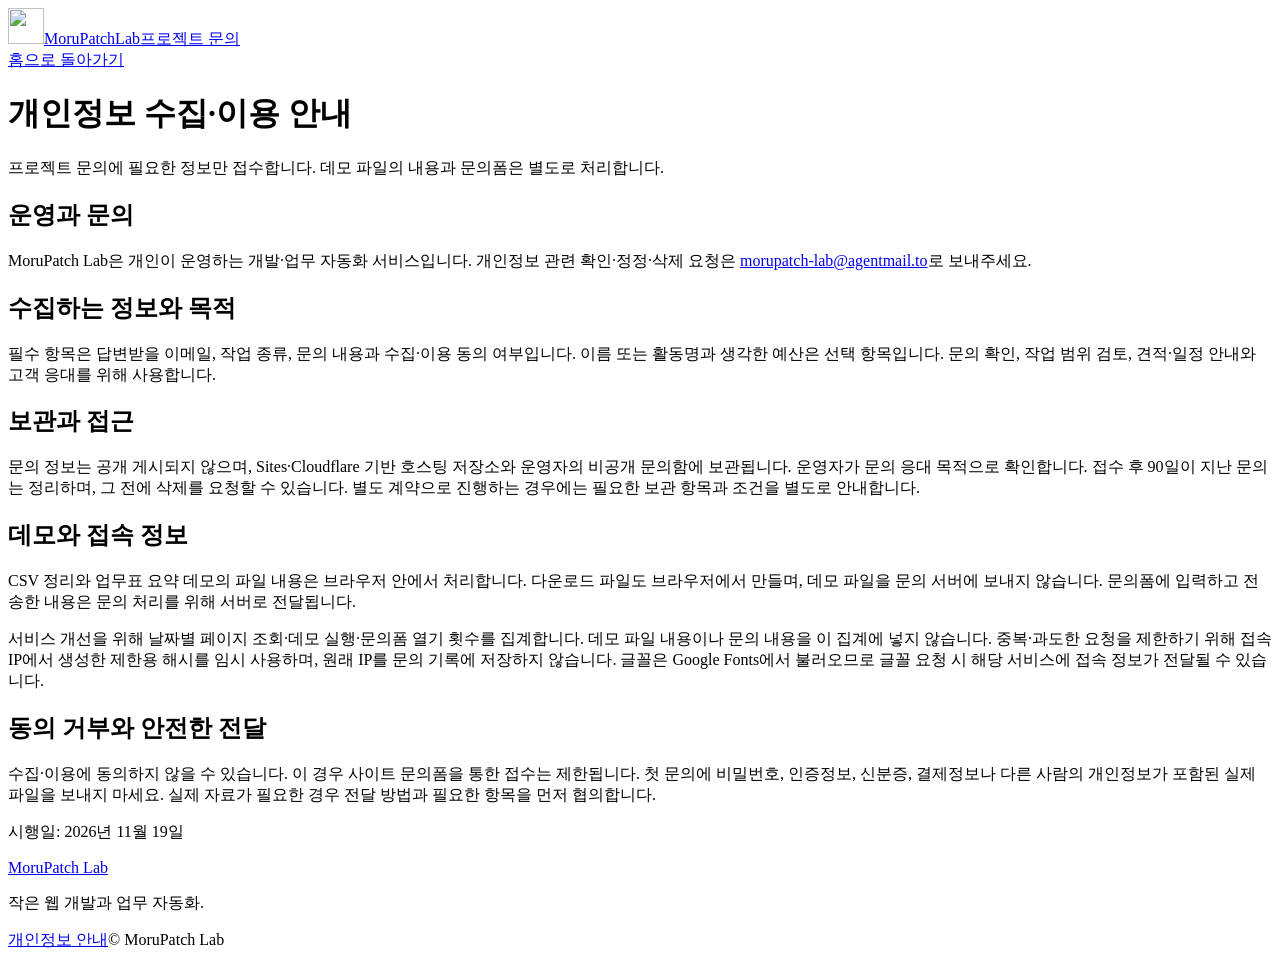
==== site/privacy.html @ eb6ef7da "Improve MoruPatch Lab website" ====
<!doctype html><html lang="ko"><head><meta charset="utf-8"><meta name="viewport" content="width=device-width,initial-scale=1"><title>개인정보 수집·이용 안내 | MoruPatch Lab</title><meta name="description" content="MoruPatch Lab 프로젝트 문의의 수집 항목, 목적, 보관과 삭제 요청 안내입니다."><meta name="theme-color" content="#111c2d"><link rel="canonical" href="https://morupatch-lab.hyeon661144.chatgpt.site/privacy"><link rel="icon" href="__ASSET_BASE__favicon.svg"><link rel="stylesheet" href="__ASSET_BASE__styles.css"><meta property="og:image" content="https://morupatch-lab.hyeon661144.chatgpt.site/og-morupatch.png"></head><body><header class="masthead"><a class="brand" href="/"><img src="__ASSET_BASE__brand-mark.svg" alt="" width="36" height="36"><span>MoruPatch<span class="brand-lab">Lab</span></span></a><a class="button button-small button-outline-light" href="/#contact">프로젝트 문의</a></header><main class="article-page"><a class="article-back" href="/">홈으로 돌아가기</a><h1>개인정보 수집·이용 안내</h1><p class="article-lead">프로젝트 문의에 필요한 정보만 접수합니다. 데모 파일의 내용과 문의폼은 별도로 처리합니다.</p>
<h2>운영과 문의</h2><p>MoruPatch Lab은 개인이 운영하는 개발·업무 자동화 서비스입니다. 개인정보 관련 확인·정정·삭제 요청은 <a href="mailto:morupatch-lab@agentmail.to">morupatch-lab@agentmail.to</a>로 보내주세요.</p>
<h2>수집하는 정보와 목적</h2><p>필수 항목은 답변받을 이메일, 작업 종류, 문의 내용과 수집·이용 동의 여부입니다. 이름 또는 활동명과 생각한 예산은 선택 항목입니다. 문의 확인, 작업 범위 검토, 견적·일정 안내와 고객 응대를 위해 사용합니다.</p>
<h2>보관과 접근</h2><p>문의 정보는 공개 게시되지 않으며, Sites·Cloudflare 기반 호스팅 저장소와 운영자의 비공개 문의함에 보관됩니다. 운영자가 문의 응대 목적으로 확인합니다. 접수 후 90일이 지난 문의는 정리하며, 그 전에 삭제를 요청할 수 있습니다. 별도 계약으로 진행하는 경우에는 필요한 보관 항목과 조건을 별도로 안내합니다.</p>
<h2>데모와 접속 정보</h2><p>CSV 정리와 업무표 요약 데모의 파일 내용은 브라우저 안에서 처리합니다. 다운로드 파일도 브라우저에서 만들며, 데모 파일을 문의 서버에 보내지 않습니다. 문의폼에 입력하고 전송한 내용은 문의 처리를 위해 서버로 전달됩니다.</p><p>서비스 개선을 위해 날짜별 페이지 조회·데모 실행·문의폼 열기 횟수를 집계합니다. 데모 파일 내용이나 문의 내용을 이 집계에 넣지 않습니다. 중복·과도한 요청을 제한하기 위해 접속 IP에서 생성한 제한용 해시를 임시 사용하며, 원래 IP를 문의 기록에 저장하지 않습니다. 글꼴은 Google Fonts에서 불러오므로 글꼴 요청 시 해당 서비스에 접속 정보가 전달될 수 있습니다.</p>
<h2>동의 거부와 안전한 전달</h2><p>수집·이용에 동의하지 않을 수 있습니다. 이 경우 사이트 문의폼을 통한 접수는 제한됩니다. 첫 문의에 비밀번호, 인증정보, 신분증, 결제정보나 다른 사람의 개인정보가 포함된 실제 파일을 보내지 마세요. 실제 자료가 필요한 경우 전달 방법과 필요한 항목을 먼저 협의합니다.</p>
<p>시행일: 2026년 11월 19일</p></main><footer class="site-footer"><a class="brand" href="/">MoruPatch Lab</a><p>작은 웹 개발과 업무 자동화.</p><div><a href="/privacy">개인정보 안내</a><span>© MoruPatch Lab</span></div></footer></body></html>
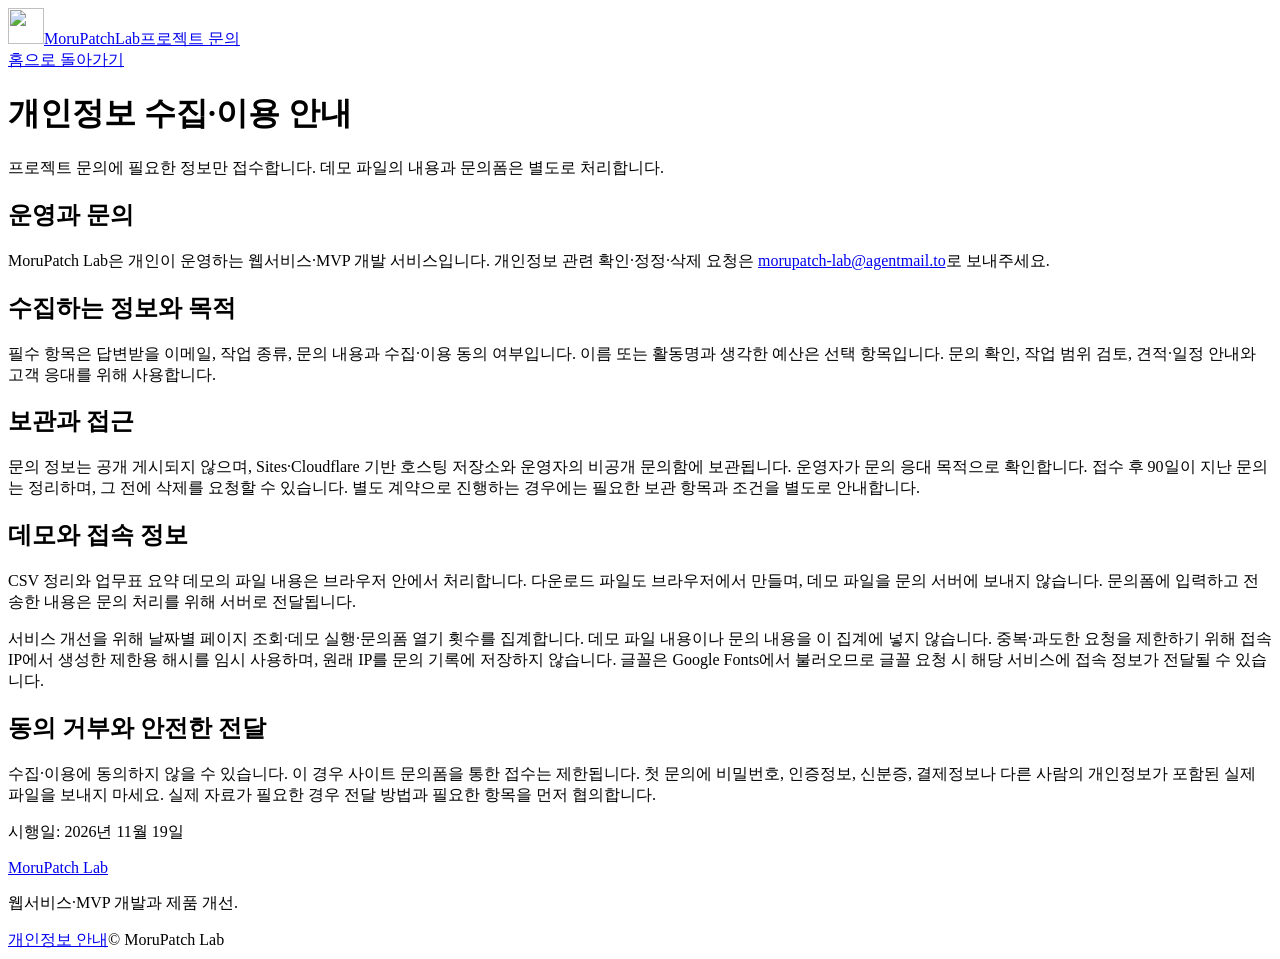
==== commit bf1049fb: "Improve MoruPatch Lab website" ====
--- a/site/privacy.html
+++ b/site/privacy.html
@@ -1,7 +1,7 @@
-<!doctype html><html lang="ko"><head><meta charset="utf-8"><meta name="viewport" content="width=device-width,initial-scale=1"><title>개인정보 수집·이용 안내 | MoruPatch Lab</title><meta name="description" content="MoruPatch Lab 프로젝트 문의의 수집 항목, 목적, 보관과 삭제 요청 안내입니다."><meta name="theme-color" content="#111c2d"><link rel="canonical" href="https://morupatch-lab.hyeon661144.chatgpt.site/privacy"><link rel="icon" href="__ASSET_BASE__favicon.svg"><link rel="stylesheet" href="__ASSET_BASE__styles.css"><meta property="og:image" content="https://morupatch-lab.hyeon661144.chatgpt.site/og-morupatch.png"></head><body><header class="masthead"><a class="brand" href="/"><img src="__ASSET_BASE__brand-mark.svg" alt="" width="36" height="36"><span>MoruPatch<span class="brand-lab">Lab</span></span></a><a class="button button-small button-outline-light" href="/#contact">프로젝트 문의</a></header><main class="article-page"><a class="article-back" href="/">홈으로 돌아가기</a><h1>개인정보 수집·이용 안내</h1><p class="article-lead">프로젝트 문의에 필요한 정보만 접수합니다. 데모 파일의 내용과 문의폼은 별도로 처리합니다.</p>
-<h2>운영과 문의</h2><p>MoruPatch Lab은 개인이 운영하는 개발·업무 자동화 서비스입니다. 개인정보 관련 확인·정정·삭제 요청은 <a href="mailto:morupatch-lab@agentmail.to">morupatch-lab@agentmail.to</a>로 보내주세요.</p>
+<!doctype html><html lang="ko"><head><meta charset="utf-8"><meta name="viewport" content="width=device-width,initial-scale=1"><title>개인정보 수집·이용 안내 | MoruPatch Lab</title><meta name="description" content="MoruPatch Lab 프로젝트 문의의 수집 항목, 목적, 보관과 삭제 요청 안내입니다."><meta name="theme-color" content="#111c2d"><meta property="og:type" content="website"><link rel="canonical" href="https://morupatch-lab.hyeon661144.chatgpt.site/privacy"><link rel="icon" href="__ASSET_BASE__favicon.svg"><link rel="stylesheet" href="__ASSET_BASE__styles.css"><meta property="og:image" content="https://morupatch-lab.hyeon661144.chatgpt.site/og-morupatch.png"></head><body><header class="masthead"><a class="brand" href="/"><img src="__ASSET_BASE__brand-mark.svg" alt="" width="36" height="36"><span>MoruPatch<span class="brand-lab">Lab</span></span></a><a class="button button-small button-outline-light" href="/#contact">프로젝트 문의</a></header><main class="article-page"><a class="article-back" href="/">홈으로 돌아가기</a><h1>개인정보 수집·이용 안내</h1><p class="article-lead">프로젝트 문의에 필요한 정보만 접수합니다. 데모 파일의 내용과 문의폼은 별도로 처리합니다.</p>
+<h2>운영과 문의</h2><p>MoruPatch Lab은 개인이 운영하는 웹서비스·MVP 개발 서비스입니다. 개인정보 관련 확인·정정·삭제 요청은 <a href="mailto:morupatch-lab@agentmail.to">morupatch-lab@agentmail.to</a>로 보내주세요.</p>
 <h2>수집하는 정보와 목적</h2><p>필수 항목은 답변받을 이메일, 작업 종류, 문의 내용과 수집·이용 동의 여부입니다. 이름 또는 활동명과 생각한 예산은 선택 항목입니다. 문의 확인, 작업 범위 검토, 견적·일정 안내와 고객 응대를 위해 사용합니다.</p>
 <h2>보관과 접근</h2><p>문의 정보는 공개 게시되지 않으며, Sites·Cloudflare 기반 호스팅 저장소와 운영자의 비공개 문의함에 보관됩니다. 운영자가 문의 응대 목적으로 확인합니다. 접수 후 90일이 지난 문의는 정리하며, 그 전에 삭제를 요청할 수 있습니다. 별도 계약으로 진행하는 경우에는 필요한 보관 항목과 조건을 별도로 안내합니다.</p>
 <h2>데모와 접속 정보</h2><p>CSV 정리와 업무표 요약 데모의 파일 내용은 브라우저 안에서 처리합니다. 다운로드 파일도 브라우저에서 만들며, 데모 파일을 문의 서버에 보내지 않습니다. 문의폼에 입력하고 전송한 내용은 문의 처리를 위해 서버로 전달됩니다.</p><p>서비스 개선을 위해 날짜별 페이지 조회·데모 실행·문의폼 열기 횟수를 집계합니다. 데모 파일 내용이나 문의 내용을 이 집계에 넣지 않습니다. 중복·과도한 요청을 제한하기 위해 접속 IP에서 생성한 제한용 해시를 임시 사용하며, 원래 IP를 문의 기록에 저장하지 않습니다. 글꼴은 Google Fonts에서 불러오므로 글꼴 요청 시 해당 서비스에 접속 정보가 전달될 수 있습니다.</p>
 <h2>동의 거부와 안전한 전달</h2><p>수집·이용에 동의하지 않을 수 있습니다. 이 경우 사이트 문의폼을 통한 접수는 제한됩니다. 첫 문의에 비밀번호, 인증정보, 신분증, 결제정보나 다른 사람의 개인정보가 포함된 실제 파일을 보내지 마세요. 실제 자료가 필요한 경우 전달 방법과 필요한 항목을 먼저 협의합니다.</p>
-<p>시행일: 2026년 11월 19일</p></main><footer class="site-footer"><a class="brand" href="/">MoruPatch Lab</a><p>작은 웹 개발과 업무 자동화.</p><div><a href="/privacy">개인정보 안내</a><span>© MoruPatch Lab</span></div></footer></body></html>+<p>시행일: 2026년 11월 19일</p></main><footer class="site-footer"><a class="brand" href="/">MoruPatch Lab</a><p>웹서비스·MVP 개발과 제품 개선.</p><div><a href="/privacy">개인정보 안내</a><span>© MoruPatch Lab</span></div></footer></body></html>
